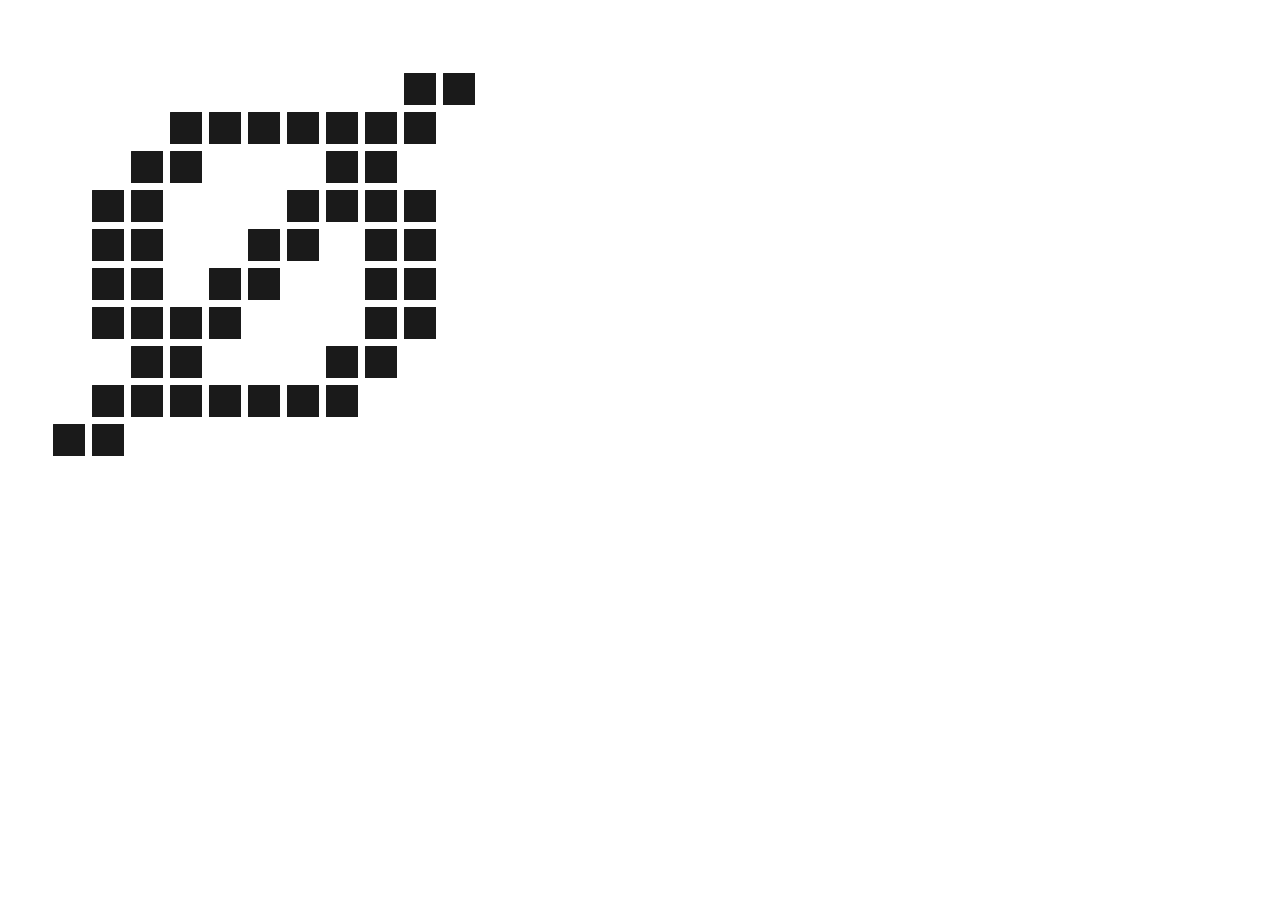
==== index.html @ c08c4c8c "add content for test" ====
<!doctype html>
<html lang="en">
  <head>
    <meta charset="utf-8">
    <meta name="viewport" content="width=device-width,initial-scale=1.0,shrink-to-fit=no">
    <title>the c1pher</title>
  </head>
  <body>
    <img src="img/logo.png" />
  </body>
</html>
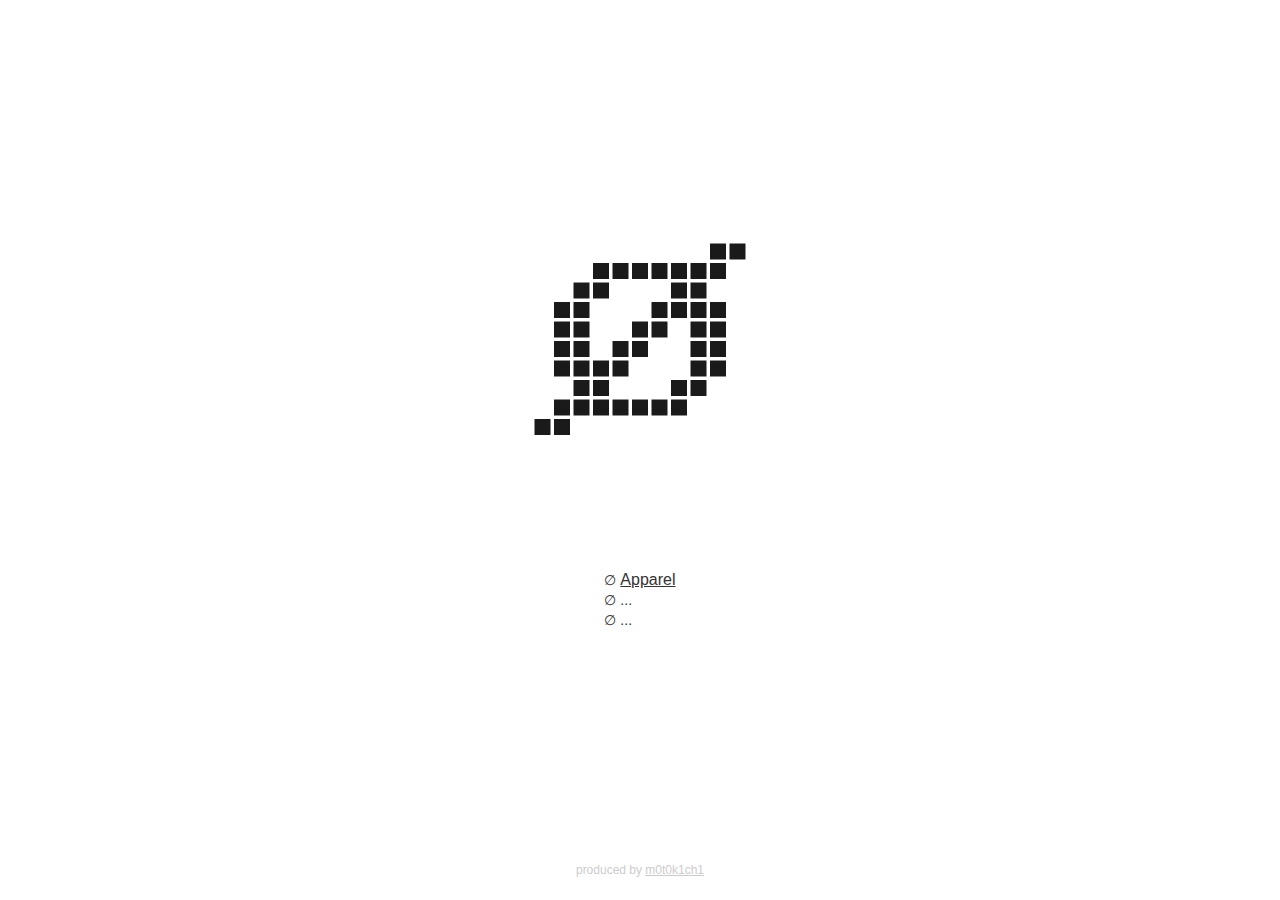
==== commit def705d0: "styling" ====
--- a/index.html
+++ b/index.html
@@ -3,9 +3,27 @@
   <head>
     <meta charset="utf-8">
     <meta name="viewport" content="width=device-width,initial-scale=1.0,shrink-to-fit=no">
+    <link rel="stylesheet" href="css/reset.css">
+    <link rel="stylesheet" href="css/style.css">
     <title>the c1pher</title>
   </head>
   <body>
-    <img src="img/logo.png" />
+    <div class="container">
+      <main>
+        <div class="logo">
+          <img src="img/logo.png" />
+        </div>
+        <div class="links">
+          <ul>
+            <li>∅ <a href="https://c1pher.paintory.com" target="_blank">Apparel</a></li>
+            <li>∅ ...</li>
+            <li>∅ ...</li>
+          </ul>
+        </div>
+      </main>
+      <footer>
+        <span>produced by <a href="https://m0t0k1ch1st0ry.com/author" target="_blank">m0t0k1ch1</a></span>
+      </footer>
+    </div>
   </body>
 </html>
--- a/css/style.css
+++ b/css/style.css
@@ -0,0 +1,54 @@
+body {
+    display: flex;
+    font-family: "Helvetica Neue",Helvetica,"PingFang SC","Hiragino Sans GB","Microsoft YaHei","微软雅黑",Arial,sans-serif;
+}
+
+div.container {
+    display: flex;
+    min-height: 100vh;
+    flex-direction: column;
+    flex-grow: 1;
+}
+
+main {
+    display: flex;
+    flex-direction: column;
+    flex-grow: 1;
+    justify-content: center;
+    align-items: center;
+}
+
+main div.logo img {
+    height: 256px;
+}
+
+main div.links {
+    margin-top: 100px;
+}
+
+main div.links li {
+    color: #333;
+    font-size: 14px;
+    line-height: 20px;
+}
+
+main div.links a {
+    color: #333;
+    font-size: 16px;
+}
+
+footer {
+    margin-top: auto;
+    height: 60px;
+    text-align: center;
+}
+
+footer span {
+    color: #ccc;
+    font-size: 12px;
+    line-height: 60px;
+}
+
+footer span a {
+    color: #ccc;
+}
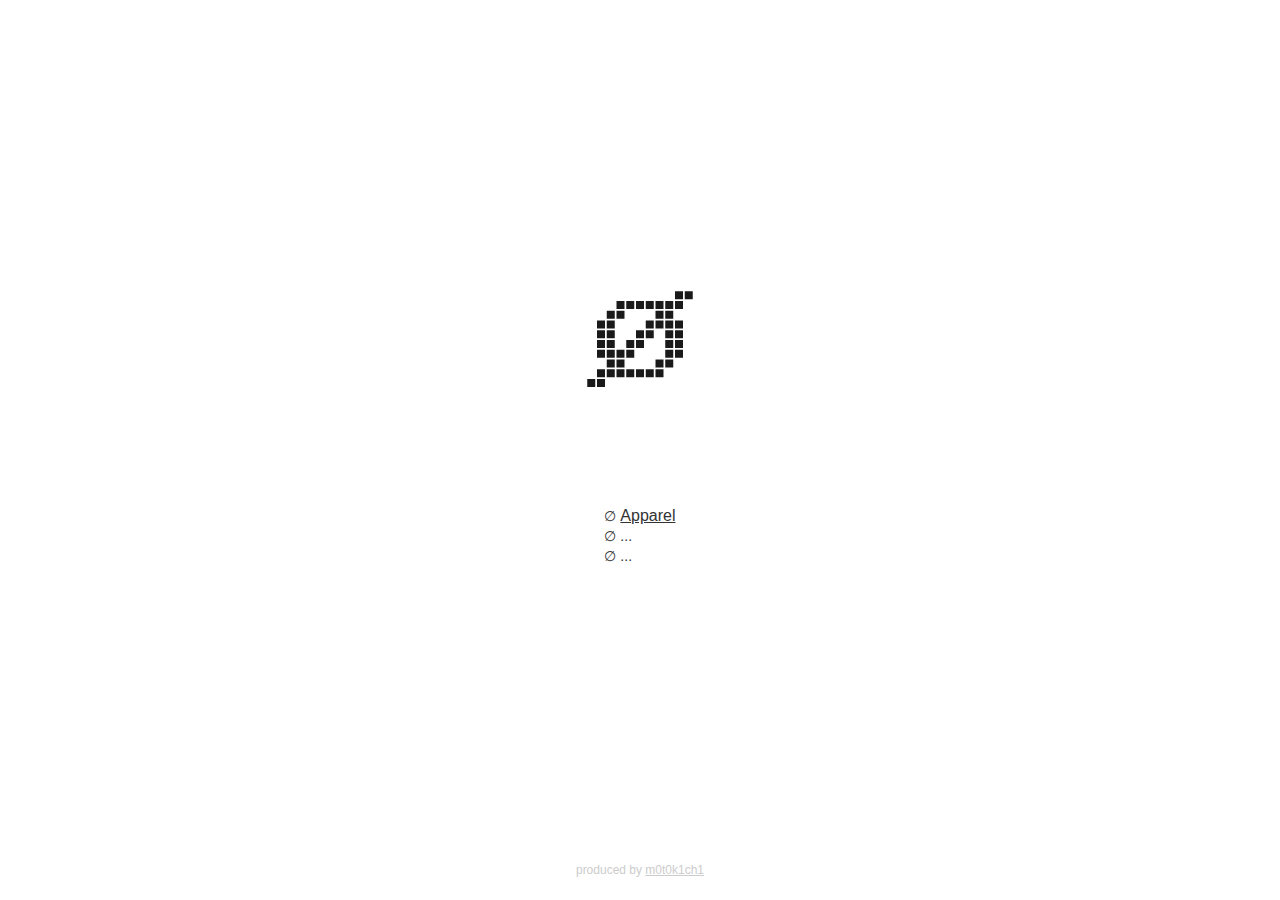
==== commit 512e0c5c: "configure apple touch icon" ====
--- a/index.html
+++ b/index.html
@@ -3,15 +3,16 @@
   <head>
     <meta charset="utf-8">
     <meta name="viewport" content="width=device-width,initial-scale=1.0,shrink-to-fit=no">
+    <title>the c1pher</title>
     <link rel="stylesheet" href="css/reset.css">
     <link rel="stylesheet" href="css/style.css">
-    <title>the c1pher</title>
+    <link rel="apple-touch-icon" href="img/logo.png">
   </head>
   <body>
     <div class="container">
       <main>
         <div class="logo">
-          <img src="img/logo.png" />
+          <img src="img/logo.png">
         </div>
         <div class="links">
           <ul>
--- a/css/style.css
+++ b/css/style.css
@@ -19,7 +19,7 @@
 }
 
 main div.logo img {
-    height: 256px;
+    height: 128px;
 }
 
 main div.links {
